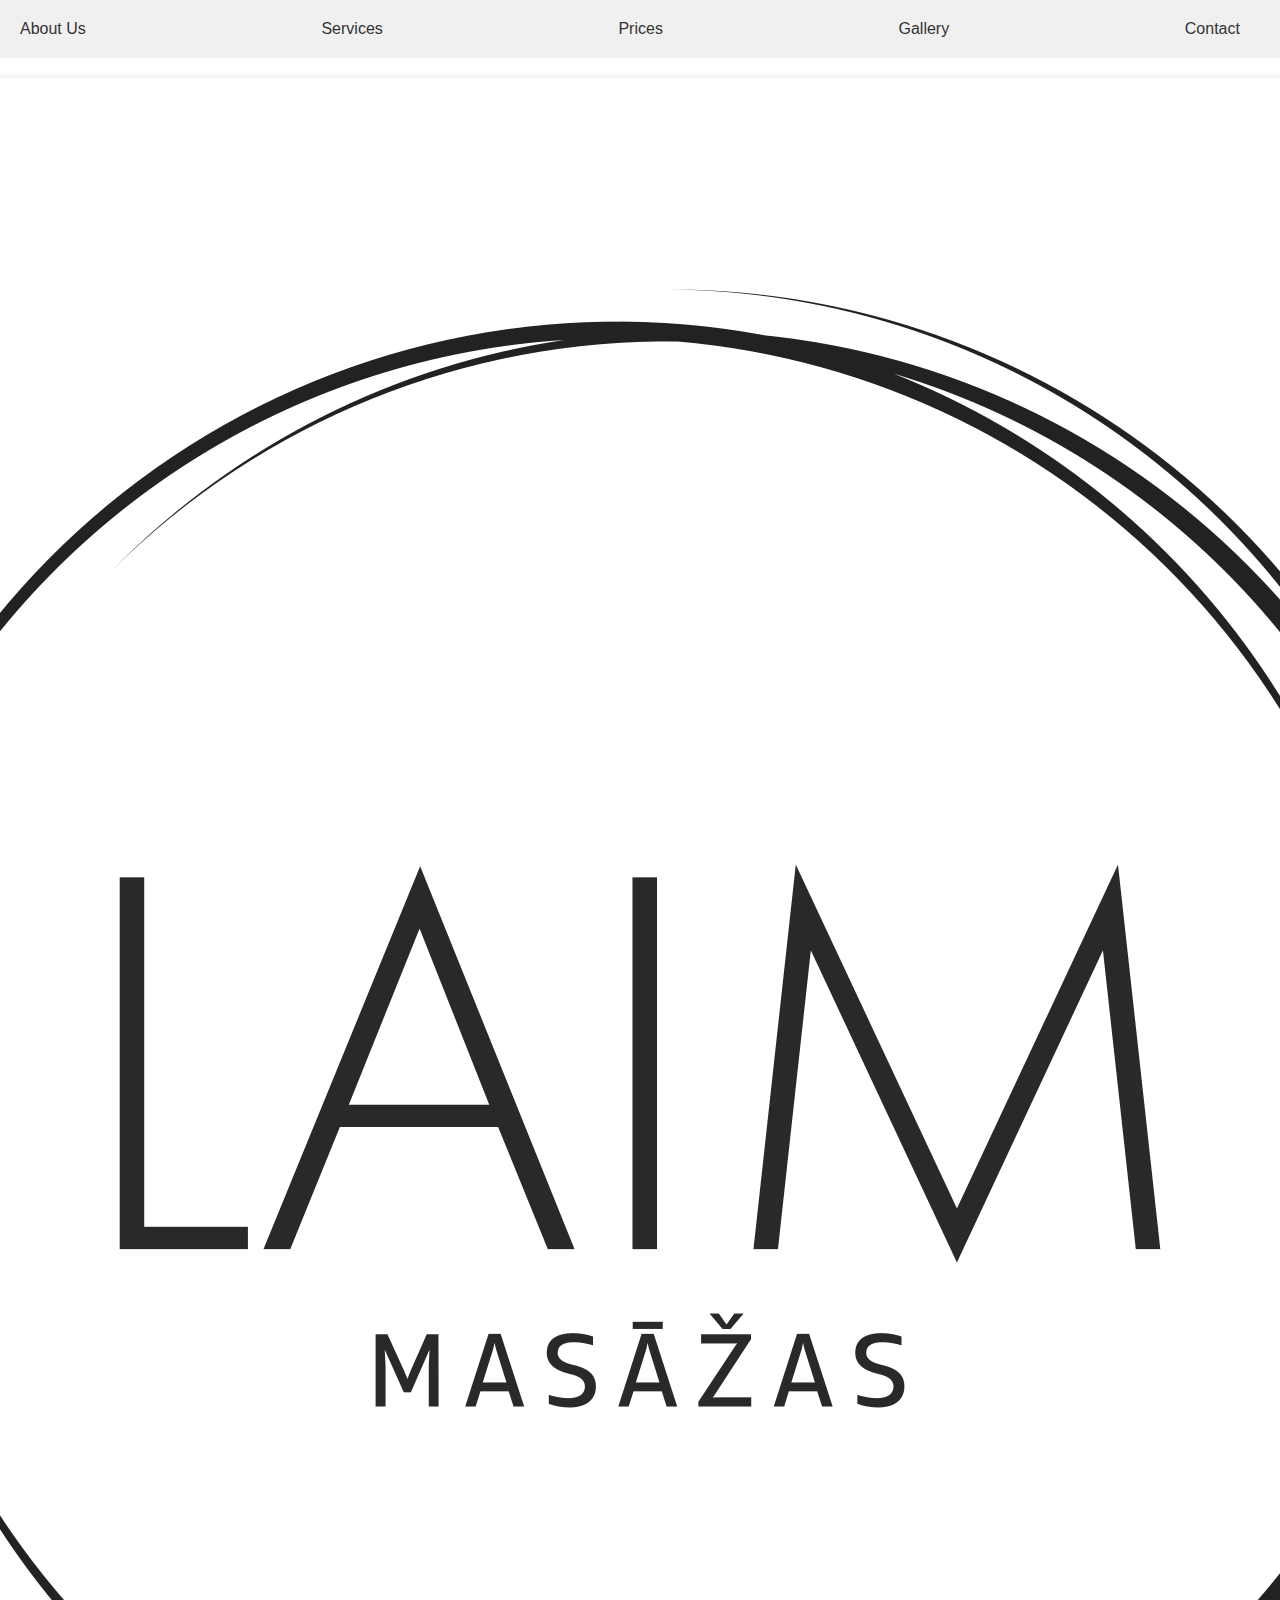
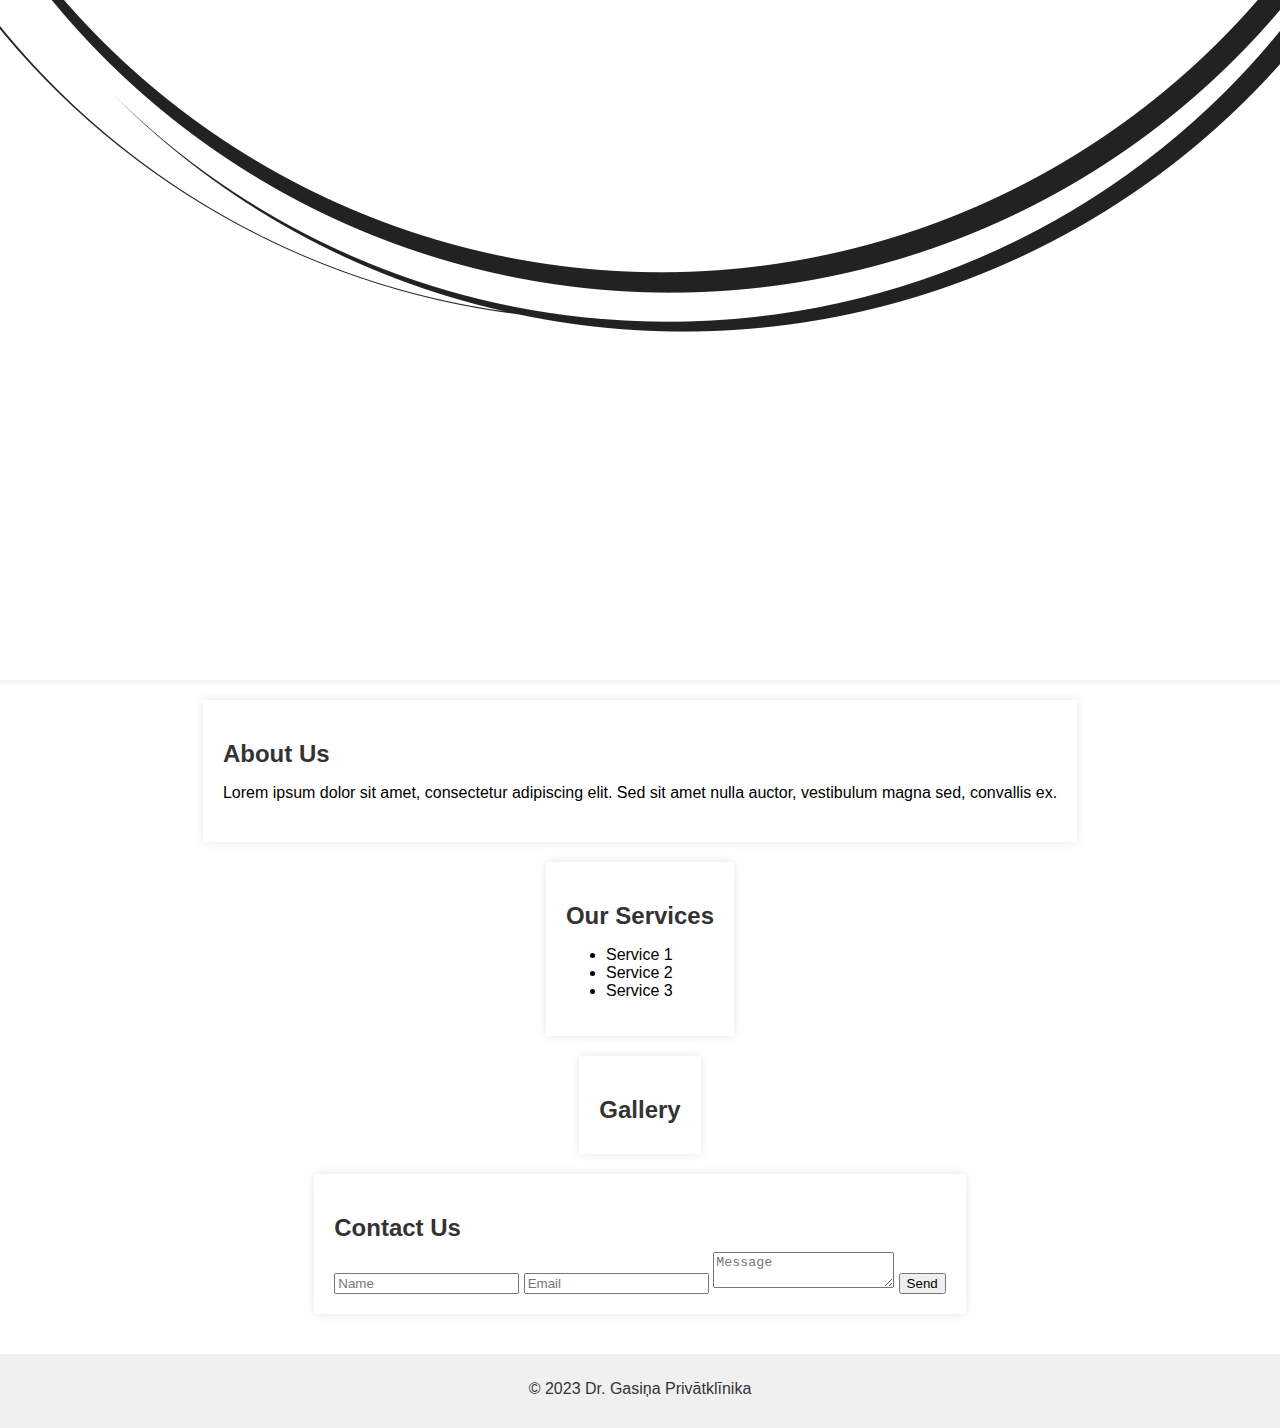
==== public/index.html @ 525fd9ad "Update index.html" ====
<!DOCTYPE html>
<html lang="en">
<head>
    <meta charset="UTF-8">
    <meta name="viewport" content="width=device-width, initial-scale=1.0">
    <title>LAIM Masāžas</title>
    <link rel="stylesheet" href="css/style.css">
</head>
<body>
    <header>
        <nav>
            <ul>
                <li><a href="#about">About Us</a></li>
                <li><a href="services.html">Services</a></li>
                <li><a href="prices.html">Prices</a></li>
                <li><a href="gallery.html">Gallery</a></li>
                <li><a href="contact.html">Contact</a></li>
            </ul>
        </nav>
    </header>
    <main>
        <section id="hero">
            <img src="images/Transparent background.png" alt="LOGO">
            <h1>LAIM Masāžas</h1>
            <p>Masāžas centrs</p>
            <button>Learn More</button>
        </section>
        <section id="about">
            <h2>About Us</h2>
            <p>Lorem ipsum dolor sit amet, consectetur adipiscing elit. Sed sit amet nulla auctor, vestibulum magna sed, convallis ex.</p>
        </section>
        <section id="services">
            <h2>Our Services</h2>
            <ul>
                <li>Service 1</li>
                <li>Service 2</li>
                <li>Service 3</li>
            </ul>
        </section>
        <section id="gallery">
            <h2>Gallery</h2>
            <div class="gallery-container">
                <!-- Add images here -->
            </div>
        </section>
        <section id="contact">
            <h2>Contact Us</h2>
            <form>
                <input type="text" placeholder="Name">
                <input type="email" placeholder="Email">
                <textarea placeholder="Message"></textarea>
                <button>Send</button>
            </form>
        </section>
    </main>
    <footer>
        <p>&copy; 2023 Dr. Gasiņa Privātklīnika</p>
    </footer>
    <script src="scripts/main.js"></script>
</body>
</html>
---- public/css/style.css ----
body {
    font-family: Arial, sans-serif;
    margin: 0;
    padding: 0;
}

header {
    background-color: #f0f0f0;
    padding: 20px;
    text-align: center;
}

nav ul {
    list-style: none;
    margin: 0;
    padding: 0;
    display: flex;
    justify-content: space-between;
}

nav li {
    margin-right: 20px;
}

nav a {
    color: #333;
    text-decoration: none;
}

main {
    display: flex;
    flex-direction: column;
    align-items: center;
    padding: 20px;
}

section {
    background-color: #fff;
    padding: 20px;
    margin-bottom: 20px;
    box-shadow: 0 0 10px rgba(0, 0, 0, 0.1);
}

h1, h2 {
    color: #333;
    margin-bottom: 10px;
}

p {
    margin-bottom: 20px;
}

.gallery-container {
    display: flex;
    flex-wrap: wrap;
    justify-content: center;
}

.gallery-container img {
    width: 30%;
    margin: 10px;
    border-radius: 10px;
}

footer {
    background-color: #f0f0f0;
    padding: 10px;
    text-align: center;
    color: #333;
}
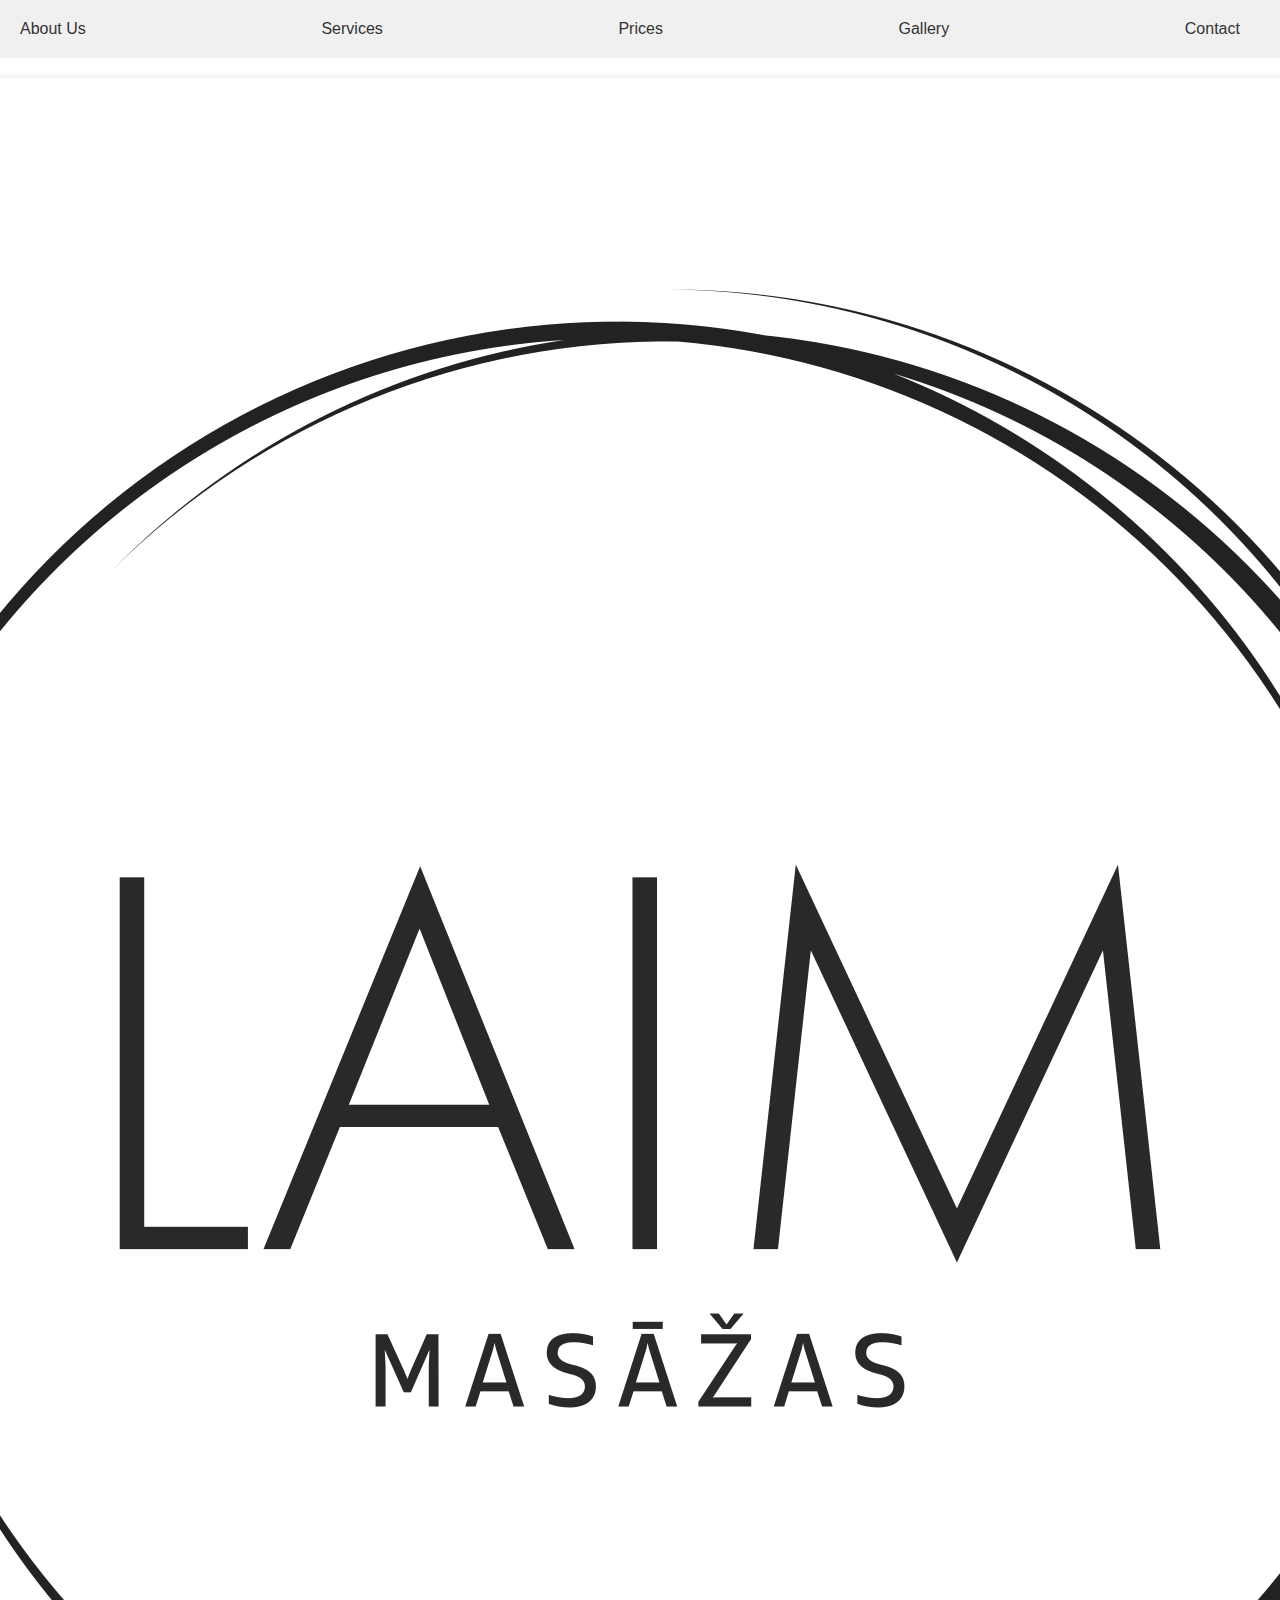
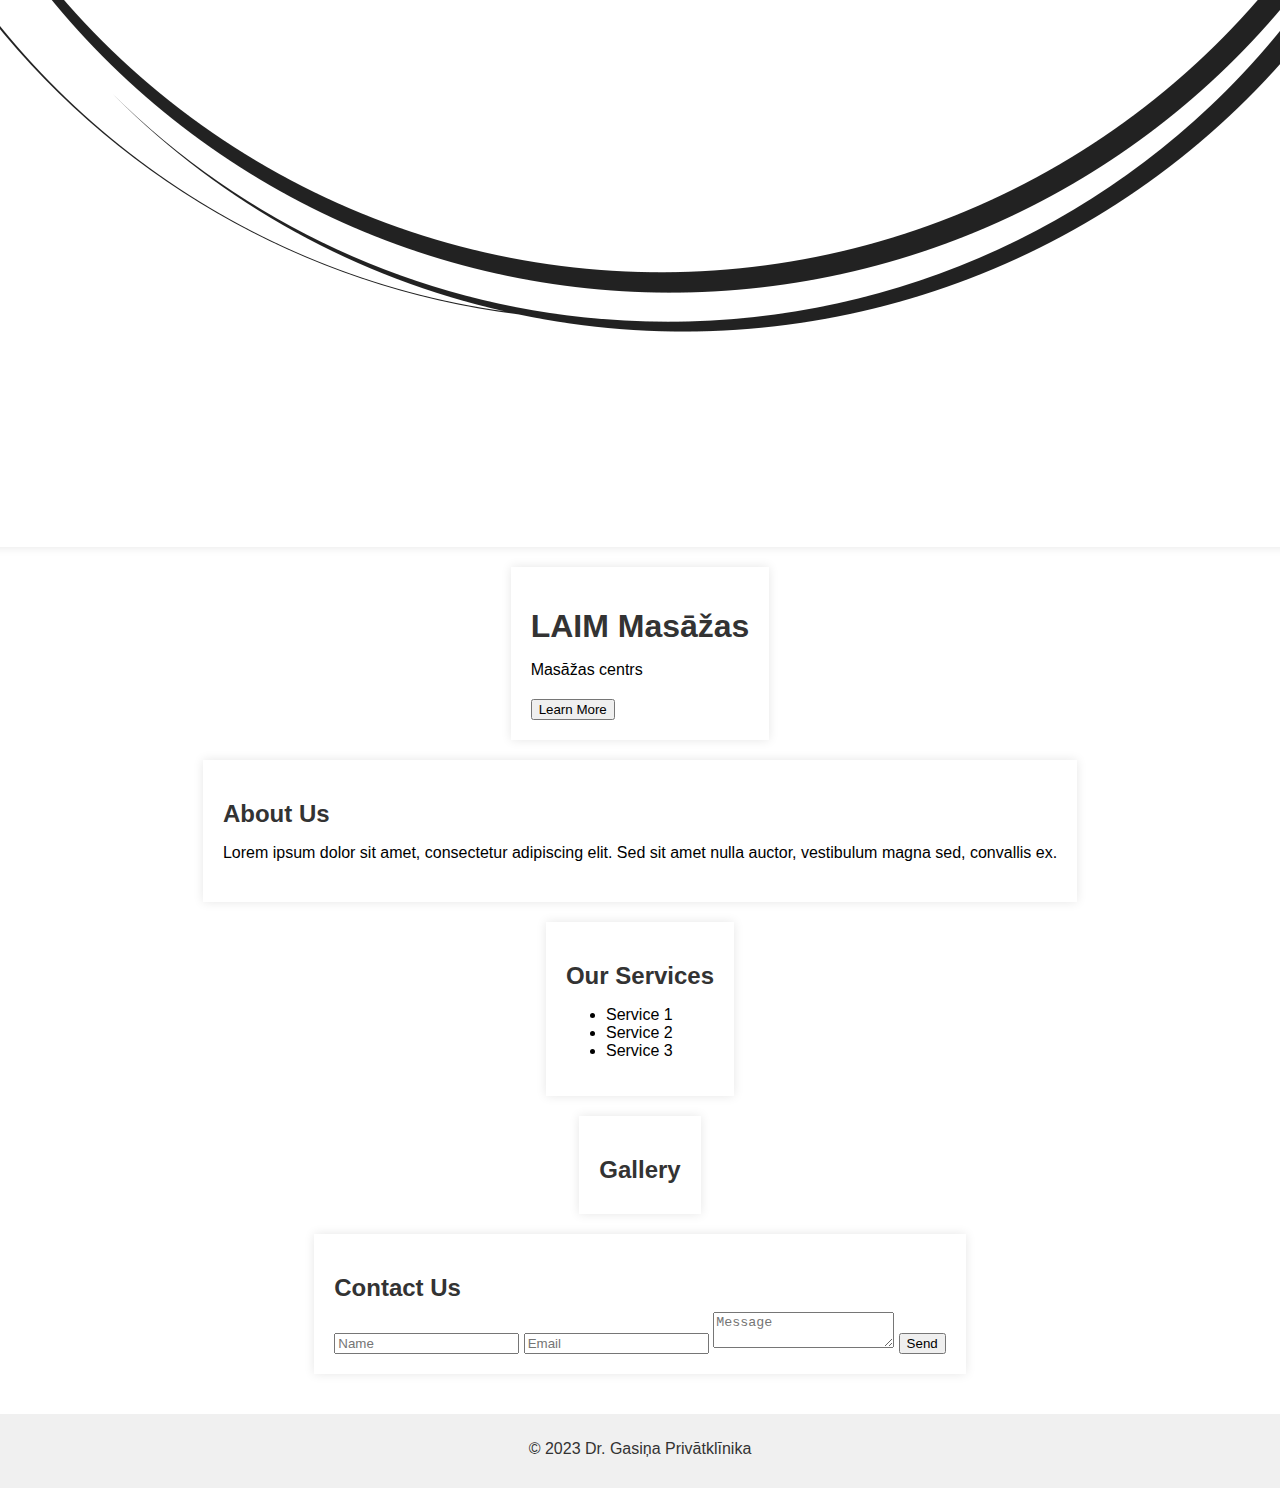
==== commit 7bfe1393: "2" ====
--- a/public/index.html
+++ b/public/index.html
@@ -19,8 +19,10 @@
         </nav>
     </header>
     <main>
+        <section id="Logo">
+            <img src="images/Transparent background.png" alt="LOGO">
+        </section>
         <section id="hero">
-            <img src="images/Transparent background.png" alt="LOGO">
             <h1>LAIM Masāžas</h1>
             <p>Masāžas centrs</p>
             <button>Learn More</button>
--- a/public/css/style.css
+++ b/public/css/style.css
@@ -27,6 +27,11 @@
     text-decoration: none;
 }
 
+.Logo {
+    width: 50px;
+    height: 50px;
+}
+
 main {
     display: flex;
     flex-direction: column;
@@ -50,18 +55,6 @@
     margin-bottom: 20px;
 }
 
-.gallery-container {
-    display: flex;
-    flex-wrap: wrap;
-    justify-content: center;
-}
-
-.gallery-container img {
-    width: 30%;
-    margin: 10px;
-    border-radius: 10px;
-}
-
 footer {
     background-color: #f0f0f0;
     padding: 10px;
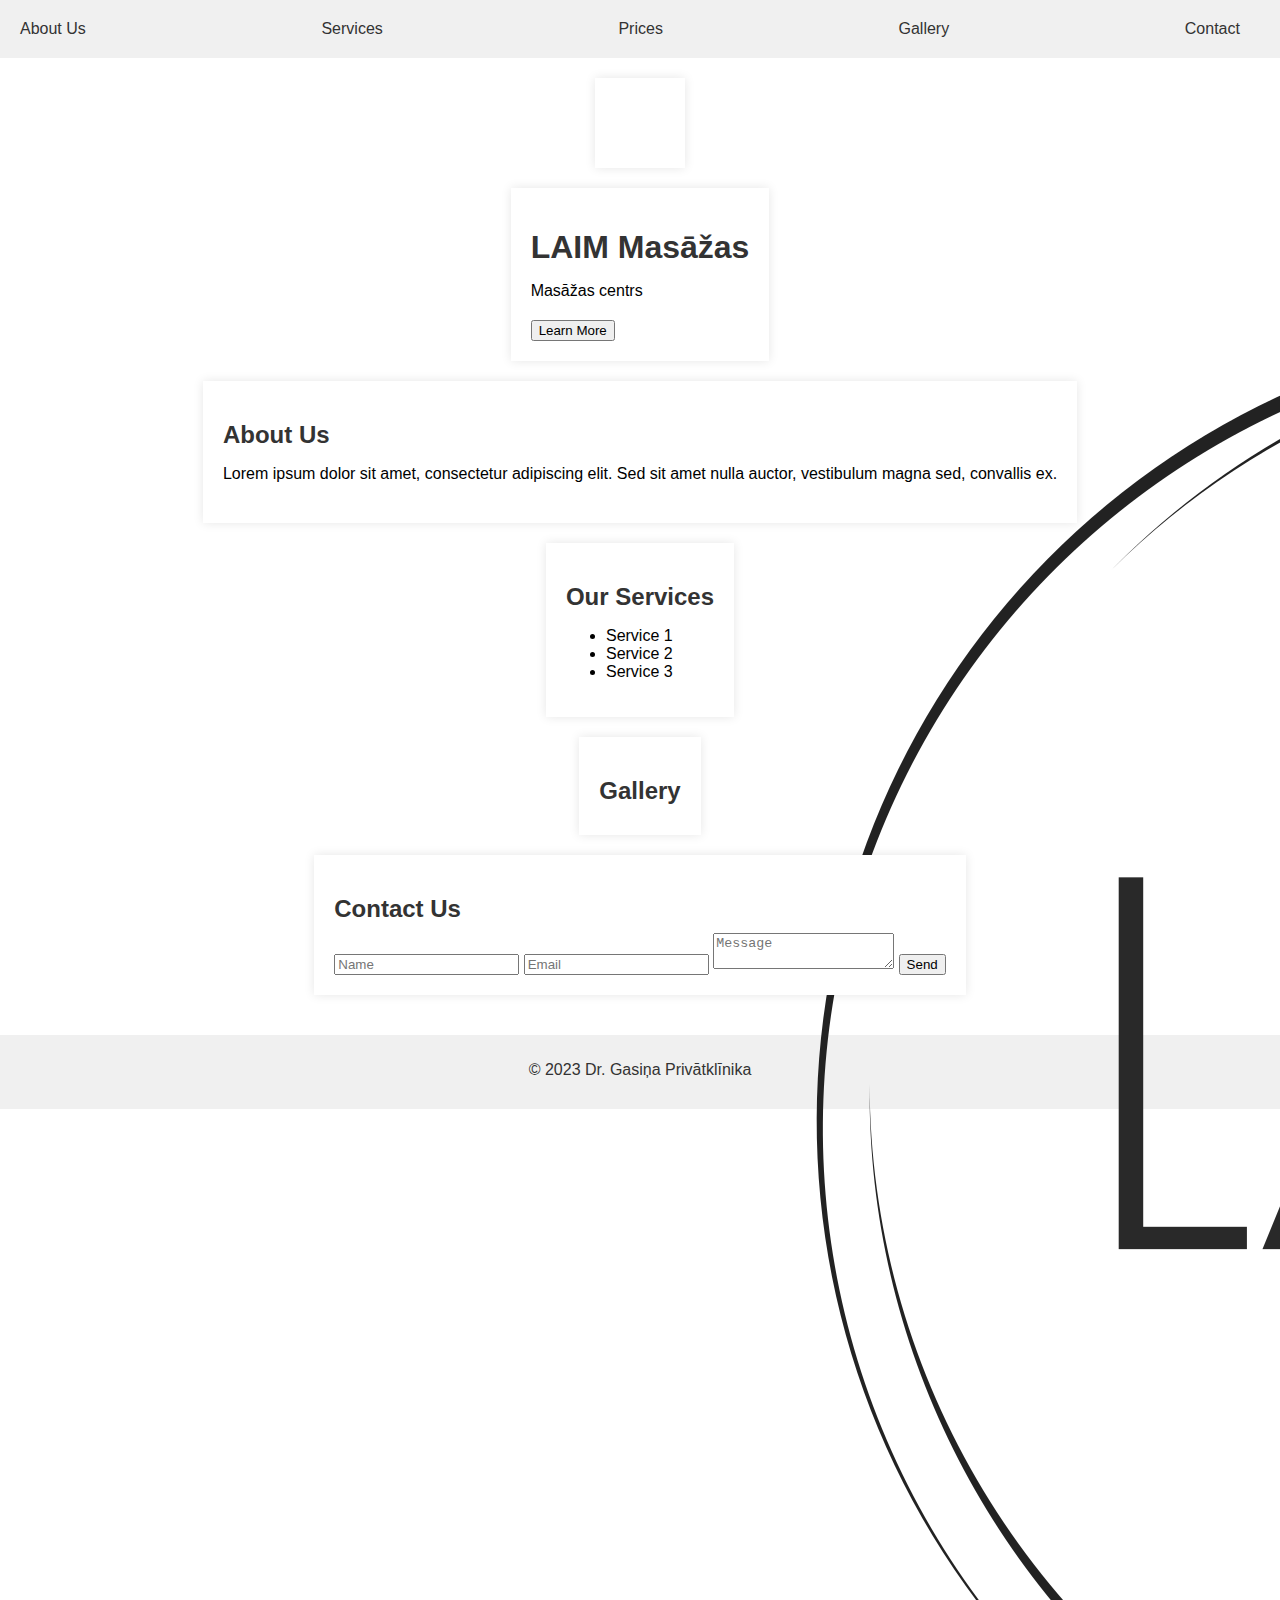
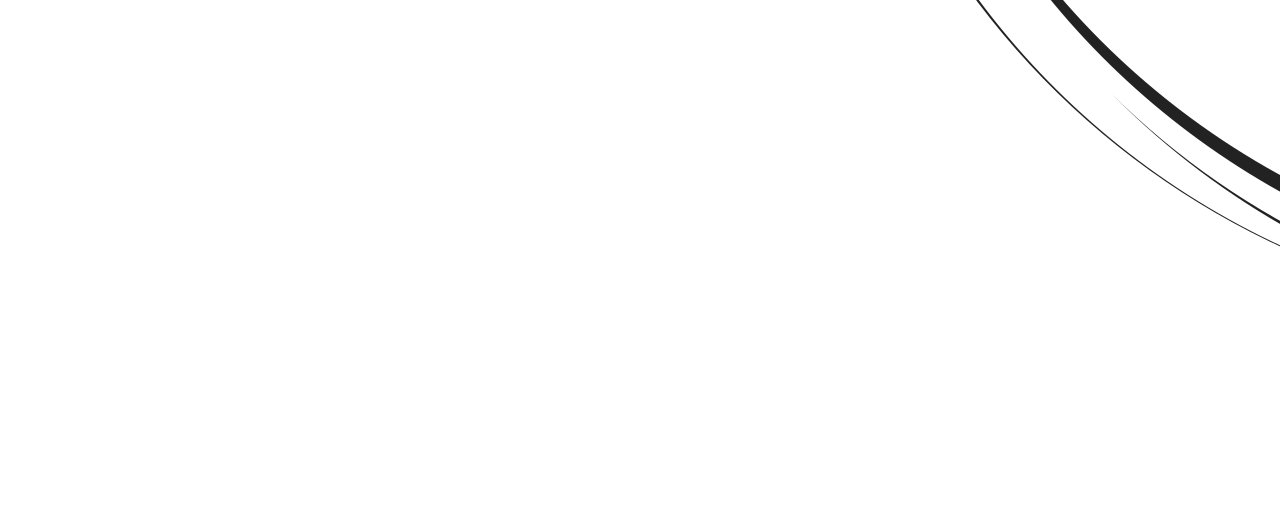
==== commit 2c6cd056: "3" ====
--- a/public/index.html
+++ b/public/index.html
@@ -20,7 +20,9 @@
     </header>
     <main>
         <section id="Logo">
-            <img src="images/Transparent background.png" alt="LOGO">
+            <div class="Logo-container">
+                <img src="images/Transparent background.png" alt="LOGO">
+            </div>
         </section>
         <section id="hero">
             <h1>LAIM Masāžas</h1>
--- a/public/css/style.css
+++ b/public/css/style.css
@@ -27,7 +27,7 @@
     text-decoration: none;
 }
 
-.Logo {
+.Logo-container {
     width: 50px;
     height: 50px;
 }
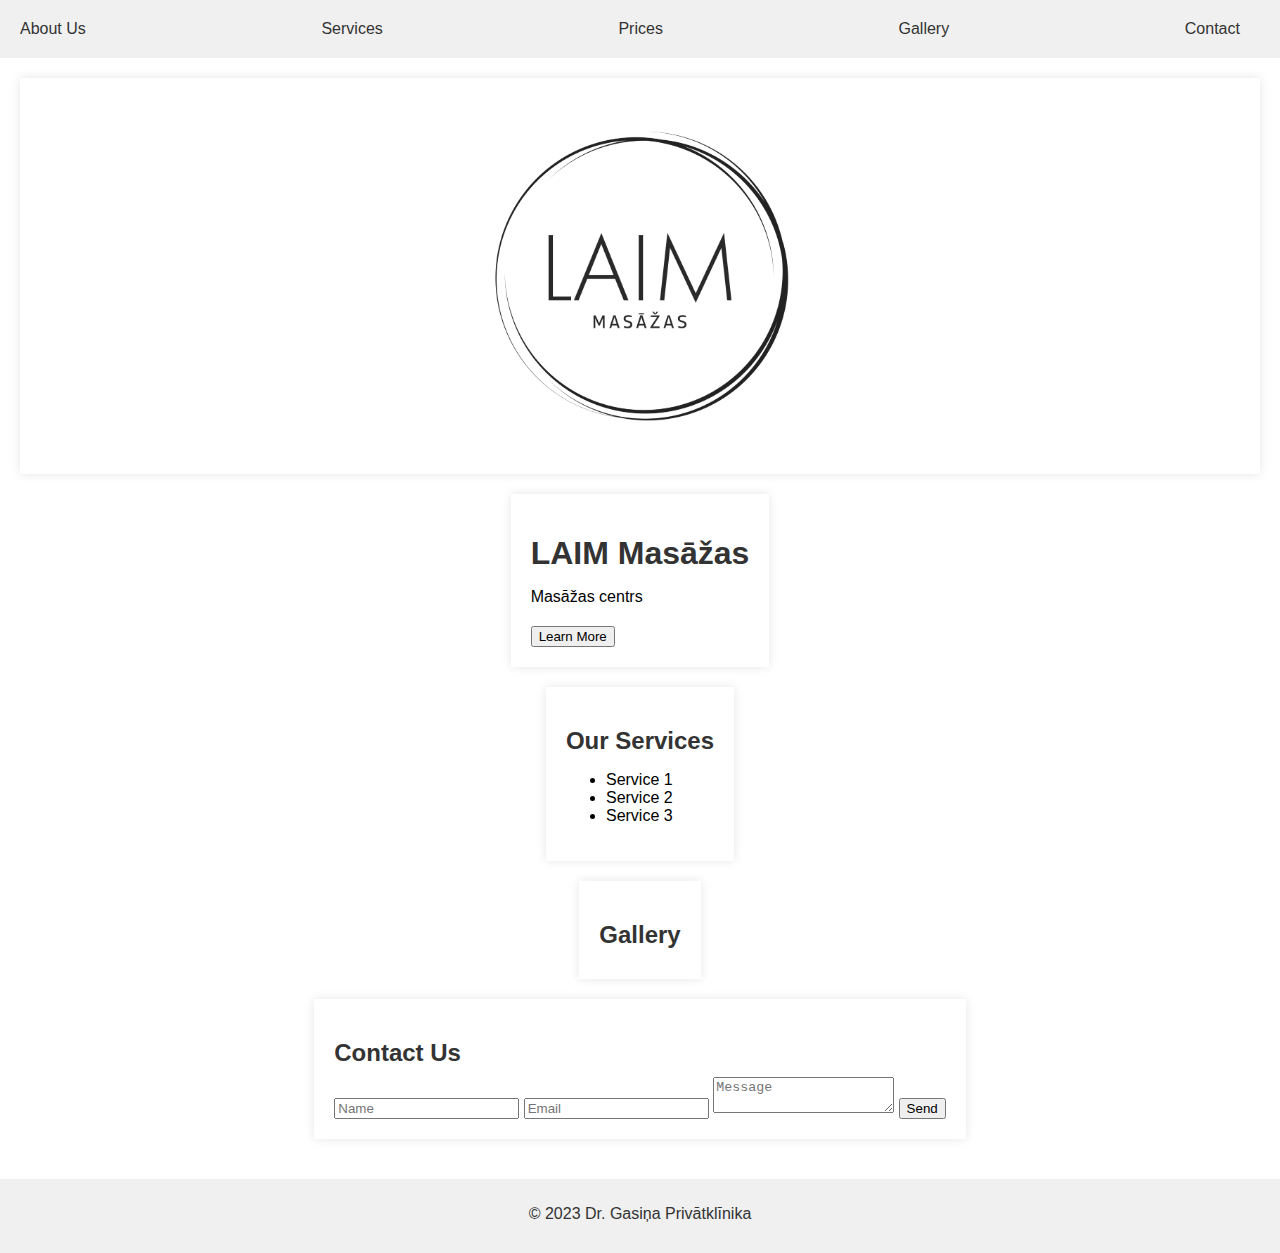
==== commit fe30ce72: "Update index.html" ====
--- a/public/index.html
+++ b/public/index.html
@@ -10,7 +10,7 @@
     <header>
         <nav>
             <ul>
-                <li><a href="#about">About Us</a></li>
+                <li><a href="about.html">About Us</a></li>
                 <li><a href="services.html">Services</a></li>
                 <li><a href="prices.html">Prices</a></li>
                 <li><a href="gallery.html">Gallery</a></li>
@@ -28,10 +28,6 @@
             <h1>LAIM Masāžas</h1>
             <p>Masāžas centrs</p>
             <button>Learn More</button>
-        </section>
-        <section id="about">
-            <h2>About Us</h2>
-            <p>Lorem ipsum dolor sit amet, consectetur adipiscing elit. Sed sit amet nulla auctor, vestibulum magna sed, convallis ex.</p>
         </section>
         <section id="services">
             <h2>Our Services</h2>
--- a/public/css/style.css
+++ b/public/css/style.css
@@ -28,8 +28,15 @@
 }
 
 .Logo-container {
-    width: 50px;
-    height: 50px;
+    display: flex;
+    flex-wrap: wrap;
+    justify-content: center;
+}
+
+.Logo-container img {
+    width: 30%;
+    margin: var(--margin);
+    border-radius: 10px;
 }
 
 main {
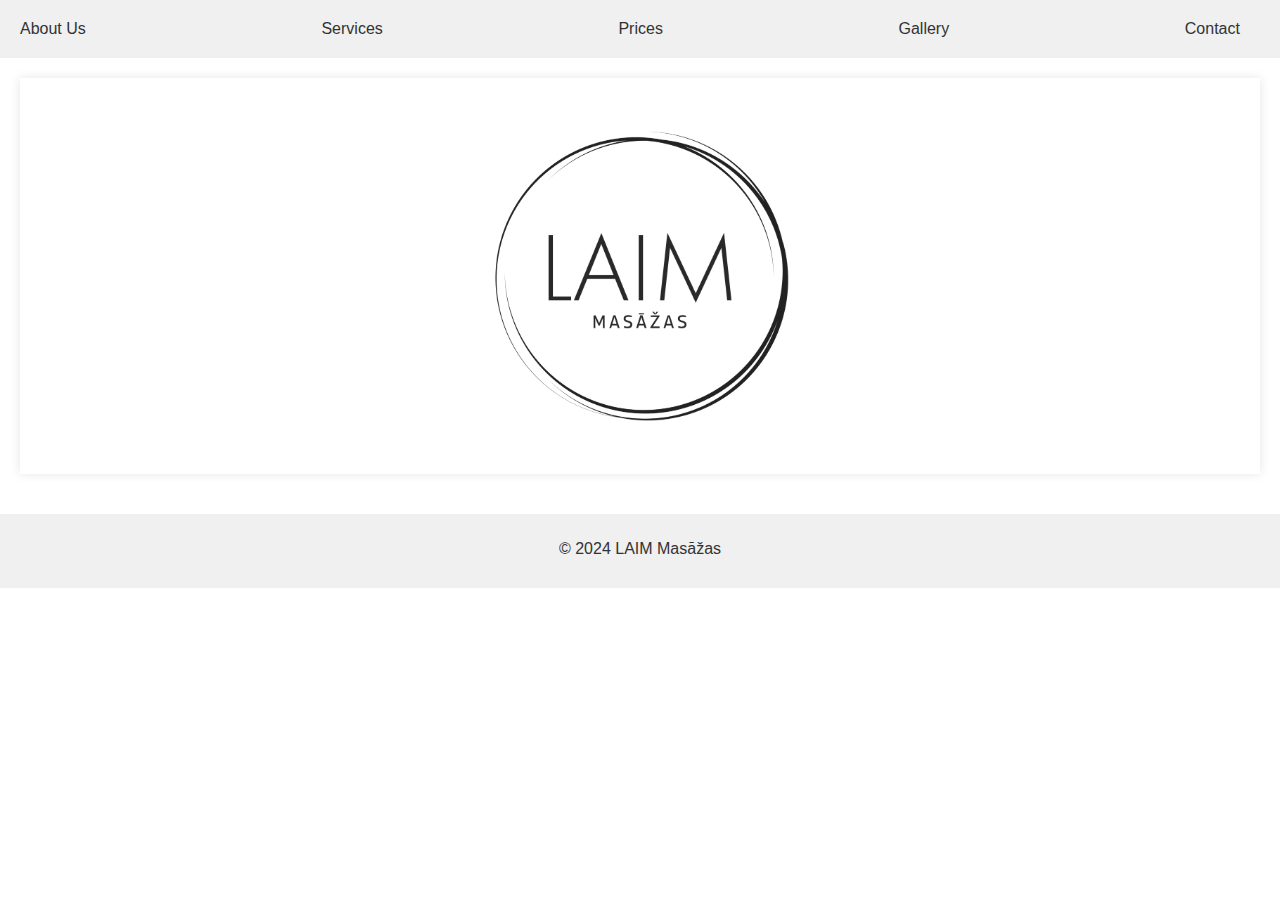
==== commit 2abe1d20: "Update index.html" ====
--- a/public/index.html
+++ b/public/index.html
@@ -24,37 +24,9 @@
                 <img src="images/Transparent background.png" alt="LOGO">
             </div>
         </section>
-        <section id="hero">
-            <h1>LAIM Masāžas</h1>
-            <p>Masāžas centrs</p>
-            <button>Learn More</button>
-        </section>
-        <section id="services">
-            <h2>Our Services</h2>
-            <ul>
-                <li>Service 1</li>
-                <li>Service 2</li>
-                <li>Service 3</li>
-            </ul>
-        </section>
-        <section id="gallery">
-            <h2>Gallery</h2>
-            <div class="gallery-container">
-                <!-- Add images here -->
-            </div>
-        </section>
-        <section id="contact">
-            <h2>Contact Us</h2>
-            <form>
-                <input type="text" placeholder="Name">
-                <input type="email" placeholder="Email">
-                <textarea placeholder="Message"></textarea>
-                <button>Send</button>
-            </form>
-        </section>
     </main>
     <footer>
-        <p>&copy; 2023 Dr. Gasiņa Privātklīnika</p>
+        <p>&copy; 2024 LAIM Masāžas</p>
     </footer>
     <script src="scripts/main.js"></script>
 </body>
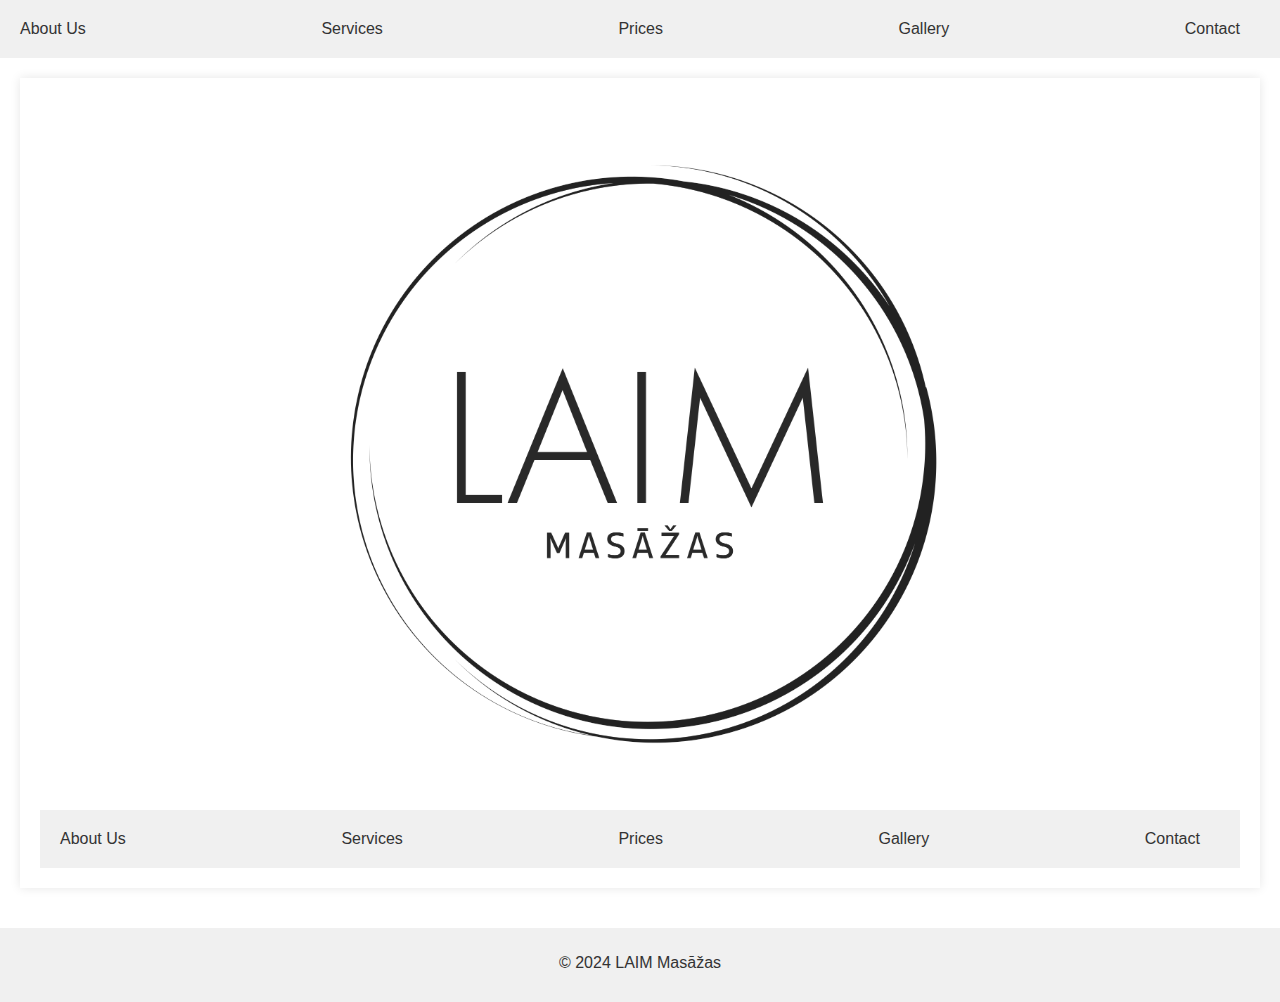
==== commit 39ced0fb: "Update index.html" ====
--- a/public/index.html
+++ b/public/index.html
@@ -23,6 +23,17 @@
             <div class="Logo-container">
                 <img src="images/Transparent background.png" alt="LOGO">
             </div>
+            <header>
+                <nav>
+                    <ul>
+                        <li><a href="about.html">About Us</a></li>
+                        <li><a href="services.html">Services</a></li>
+                        <li><a href="prices.html">Prices</a></li>
+                        <li><a href="gallery.html">Gallery</a></li>
+                        <li><a href="contact.html">Contact</a></li>
+                    </ul>
+                </nav>
+            </header>
         </section>
     </main>
     <footer>
--- a/public/css/style.css
+++ b/public/css/style.css
@@ -31,10 +31,11 @@
     display: flex;
     flex-wrap: wrap;
     justify-content: center;
+    border-radius: 10px;
 }
 
 .Logo-container img {
-    width: 30%;
+    width: 60%;
     margin: var(--margin);
     border-radius: 10px;
 }
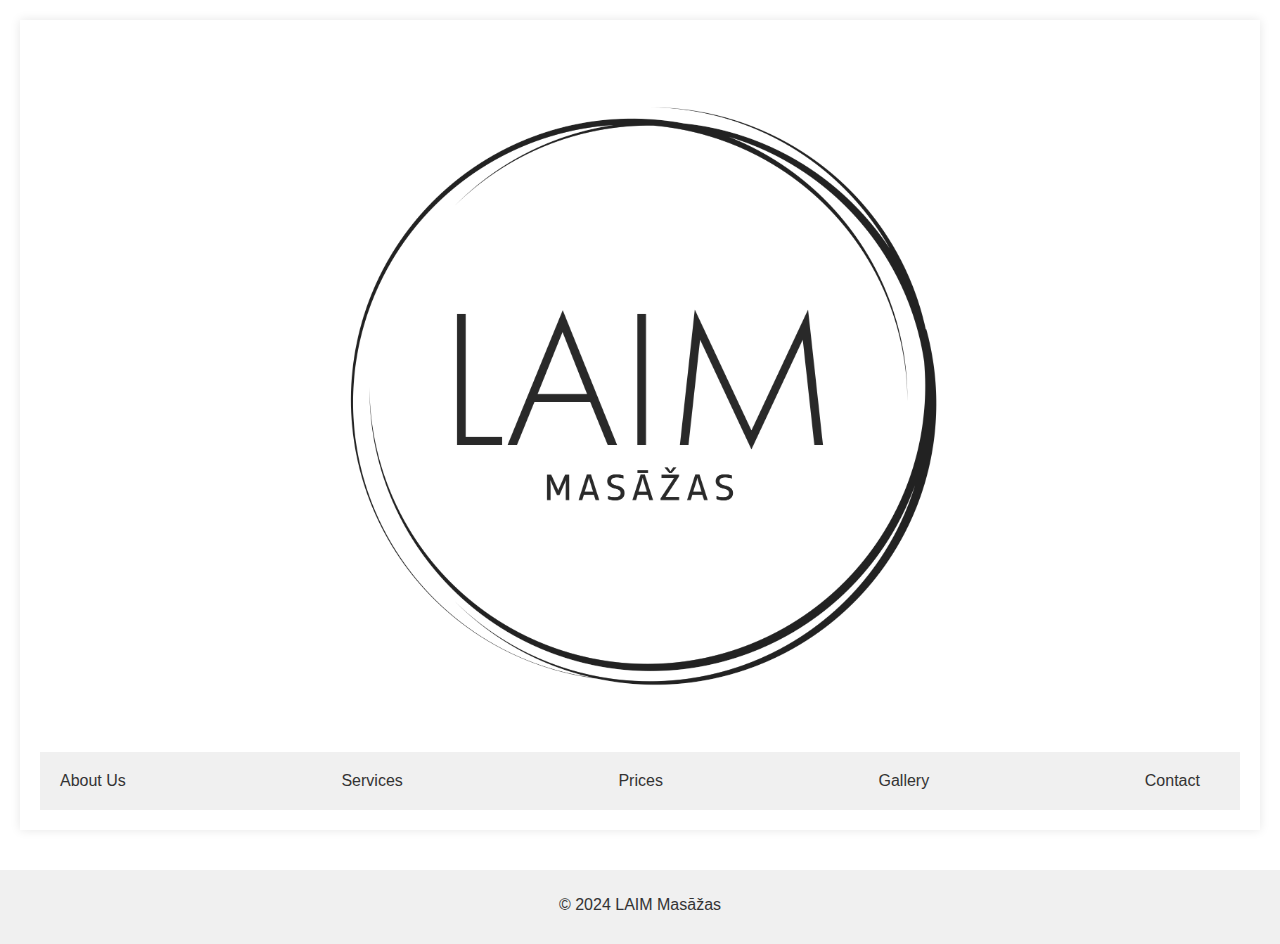
==== commit b3f36226: "Update index.html" ====
--- a/public/index.html
+++ b/public/index.html
@@ -7,17 +7,6 @@
     <link rel="stylesheet" href="css/style.css">
 </head>
 <body>
-    <header>
-        <nav>
-            <ul>
-                <li><a href="about.html">About Us</a></li>
-                <li><a href="services.html">Services</a></li>
-                <li><a href="prices.html">Prices</a></li>
-                <li><a href="gallery.html">Gallery</a></li>
-                <li><a href="contact.html">Contact</a></li>
-            </ul>
-        </nav>
-    </header>
     <main>
         <section id="Logo">
             <div class="Logo-container">
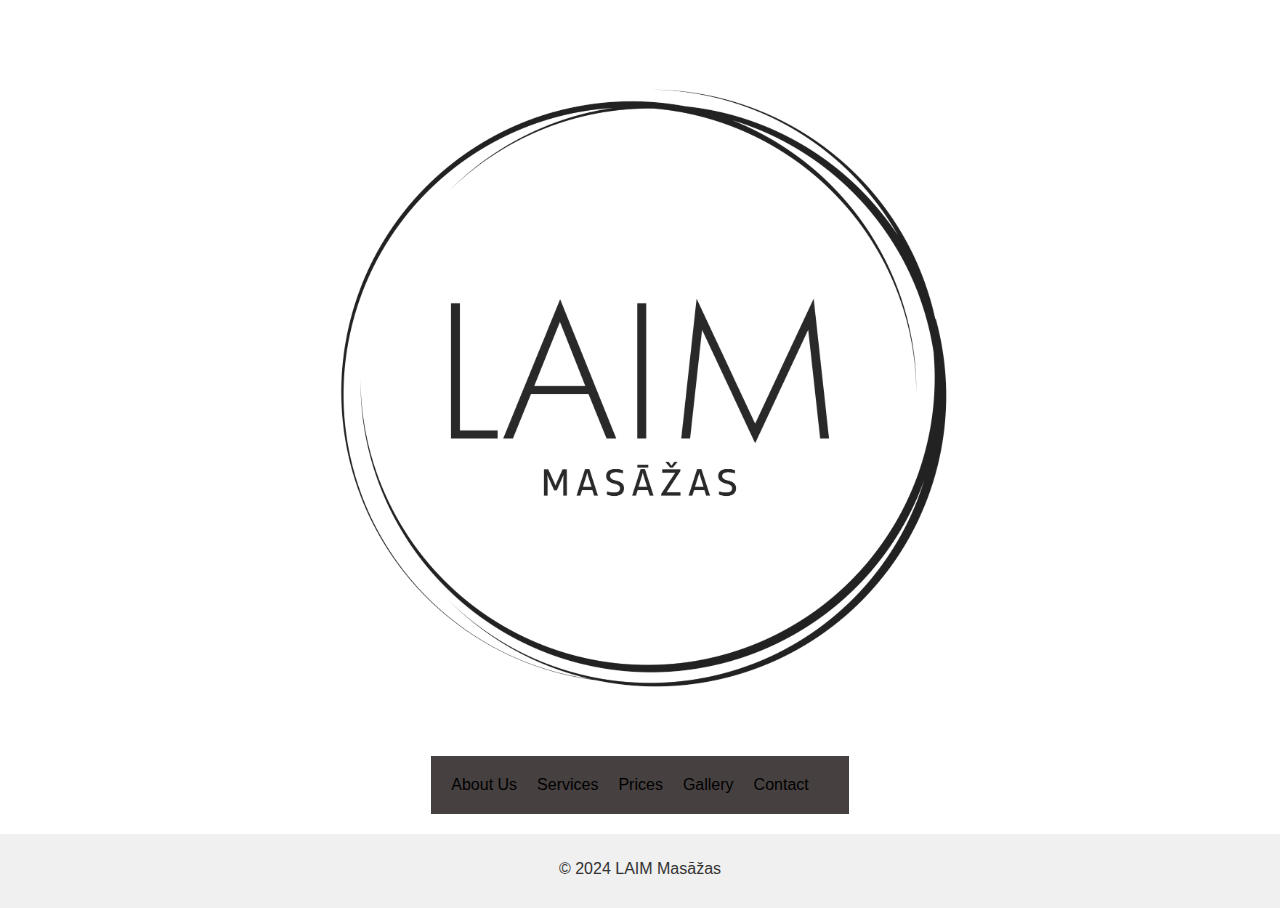
==== commit ea185bf9: "Update index.html" ====
--- a/public/index.html
+++ b/public/index.html
@@ -8,22 +8,20 @@
 </head>
 <body>
     <main>
-        <section id="Logo">
-            <div class="Logo-container">
-                <img src="images/Transparent background.png" alt="LOGO">
-            </div>
-            <header>
-                <nav>
-                    <ul>
-                        <li><a href="about.html">About Us</a></li>
-                        <li><a href="services.html">Services</a></li>
-                        <li><a href="prices.html">Prices</a></li>
-                        <li><a href="gallery.html">Gallery</a></li>
-                        <li><a href="contact.html">Contact</a></li>
-                    </ul>
-                </nav>
-            </header>
-        </section>
+        <div class="Logo-container">
+            <img src="images/Transparent background.png" alt="LOGO">
+        </div>
+        <header>
+            <nav>
+                <ul>
+                    <li><a href="about.html">About Us</a></li>
+                    <li><a href="services.html">Services</a></li>
+                    <li><a href="prices.html">Prices</a></li>
+                    <li><a href="gallery.html">Gallery</a></li>
+                    <li><a href="contact.html">Contact</a></li>
+                </ul>
+            </nav>
+        </header>
     </main>
     <footer>
         <p>&copy; 2024 LAIM Masāžas</p>
--- a/public/css/style.css
+++ b/public/css/style.css
@@ -5,7 +5,7 @@
 }
 
 header {
-    background-color: #f0f0f0;
+    background-color: #474040;
     padding: 20px;
     text-align: center;
 }
@@ -23,7 +23,7 @@
 }
 
 nav a {
-    color: #333;
+    color: #000000;
     text-decoration: none;
 }
 
